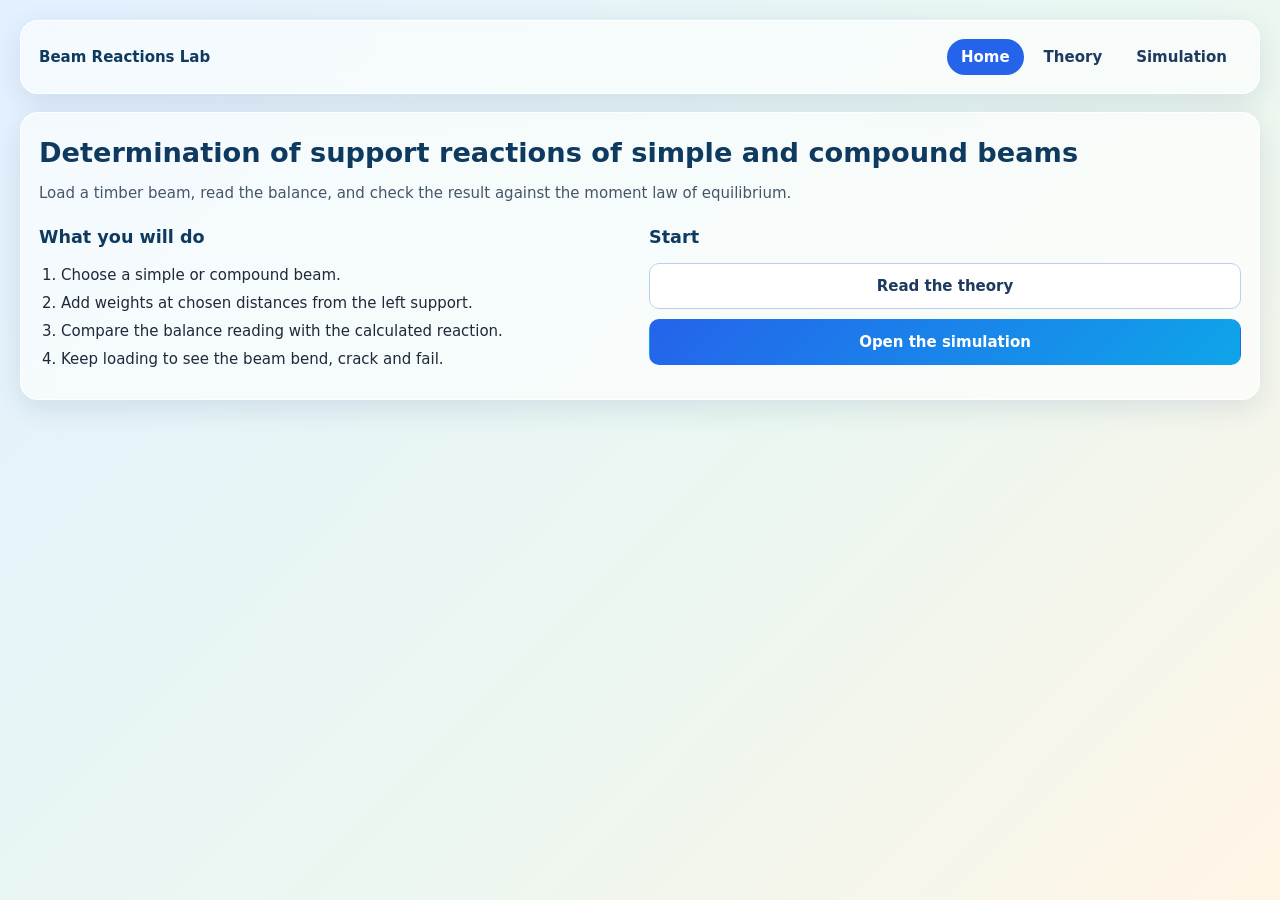
==== public/index.html @ b88daa20 "refactor(frontend): split app.js into ES modules, read constants from API config, fix stale response" ====
<!DOCTYPE html>
<html lang="en"><head><meta charset="utf-8"><meta name="viewport" content="width=device-width,initial-scale=1">
<title>Beam Reactions Lab</title><link rel="stylesheet" href="css/style.css"></head>
<body><div class="wrap">
<nav class="glass"><b>Beam Reactions Lab</b><a class="on" href="index.html">Home</a><a href="theory.html">Theory</a><a href="simulation.html">Simulation</a></nav>
<section class="glass"><h1>Determination of support reactions of simple and compound beams</h1>
<p class="sub">Load a timber beam, read the balance, and check the result against the moment law of equilibrium.</p>
<div class="grid2">
<div><h2>What you will do</h2><ol><li>Choose a simple or compound beam.</li><li>Add weights at chosen distances from the left support.</li><li>Compare the balance reading with the calculated reaction.</li><li>Keep loading to see the beam bend, crack and fail.</li></ol></div>
<div><h2>Start</h2><a class="btn" href="theory.html">Read the theory</a><a class="btn pri" href="simulation.html">Open the simulation</a></div>
</div></section></div></body></html>
---- public/css/style.css ----
*{box-sizing:border-box}
body{margin:0;min-height:100vh;padding:20px;font:15px/1.6 system-ui,-apple-system,"Segoe UI",Roboto,sans-serif;color:#1f2937;background:linear-gradient(135deg,#e3f0ff,#eaf7f1 55%,#fff5e6) fixed}
.wrap{max-width:1300px;margin:auto}
h1{margin:0 0 6px;font-size:1.7rem;color:#0f3a5f}h2{margin:0 0 12px;font-size:1.1rem;color:#0f3a5f}.sub{margin:0 0 18px;color:#475569}
.glass{background:rgba(255,255,255,.62);border:1px solid rgba(255,255,255,.9);border-radius:18px;padding:18px;backdrop-filter:blur(14px);-webkit-backdrop-filter:blur(14px);box-shadow:0 8px 28px rgba(30,64,120,.12)}
nav{display:flex;flex-wrap:wrap;gap:6px;align-items:center;margin-bottom:18px;padding:10px 14px}
nav b{margin-right:auto;color:#0f3a5f}nav a{padding:6px 14px;border-radius:999px;color:#1e3a5f;text-decoration:none;font-weight:600}
nav a:hover,nav a.on{background:#2563eb;color:#fff}
.layout{display:grid;grid-template-columns:300px 1fr;gap:18px;align-items:start}.grid2{display:grid;grid-template-columns:repeat(auto-fit,minmax(260px,1fr));gap:18px}
#report{display:grid;gap:18px;padding:2px;border-radius:20px}
label{display:block;margin:10px 0 4px;font-size:.85rem;color:#475569}
input,select{width:100%;padding:9px 10px;border-radius:10px;border:1px solid #c5d3e8;background:#fff;color:#1f2937;font:inherit}
button,.btn{display:block;width:100%;margin-top:10px;padding:10px;border-radius:10px;border:1px solid #bcd0ee;background:#fff;color:#1e3a5f;font:inherit;font-weight:600;cursor:pointer;text-align:center;text-decoration:none}
button:hover,.btn:hover{background:#eaf2ff}button:focus-visible,input:focus-visible,select:focus-visible,a:focus-visible{outline:2px solid #2563eb;outline-offset:2px}
.pri{background:linear-gradient(135deg,#2563eb,#0ea5e9)!important;color:#fff!important;border-color:transparent!important}
.stat{display:flex;justify-content:space-between;font-size:.9rem;padding:3px 0}.stat b{font-variant-numeric:tabular-nums}
.bar{height:10px;border-radius:6px;background:#dbe6f5;overflow:hidden;margin-top:8px}#sbar{height:100%;width:0;background:linear-gradient(90deg,#34d399,#f59e0b,#ef4444);transition:width .3s}
#msg{min-height:1.3em;margin-top:8px;font-size:.85rem;color:#b91c1c}
.cw{position:relative}canvas{width:100%;display:block;border-radius:12px;background:linear-gradient(#f8fbff,#e9f1fb)}
#alert{display:none;position:absolute;left:50%;top:14px;transform:translateX(-50%);padding:10px 22px;border-radius:12px;background:#dc2626;color:#fff;font-weight:700;box-shadow:0 6px 20px rgba(220,38,38,.35)}
.tw{overflow-x:auto}table{width:100%;border-collapse:collapse;font-size:.88rem;font-variant-numeric:tabular-nums}
th,td{padding:8px 10px;text-align:right;border-bottom:1px solid #d5e1f2}th{background:#e6effb;font-weight:600;color:#0f3a5f}th:first-child,td:first-child{text-align:center}
#concl p{margin:0 0 10px}.ok{color:#166534}.bad{color:#b91c1c}.muted{color:#64748b}
.exp .glass{backdrop-filter:none;-webkit-backdrop-filter:none;background:#fff}.exp #report{background:#eaf2ff}
ul,ol{padding-left:22px;margin:0 0 10px}li{margin-bottom:4px}code{background:#e6effb;padding:1px 6px;border-radius:6px}
@media(max-width:900px){.layout{grid-template-columns:1fr}}
@media(prefers-reduced-motion:reduce){*{transition:none!important}}
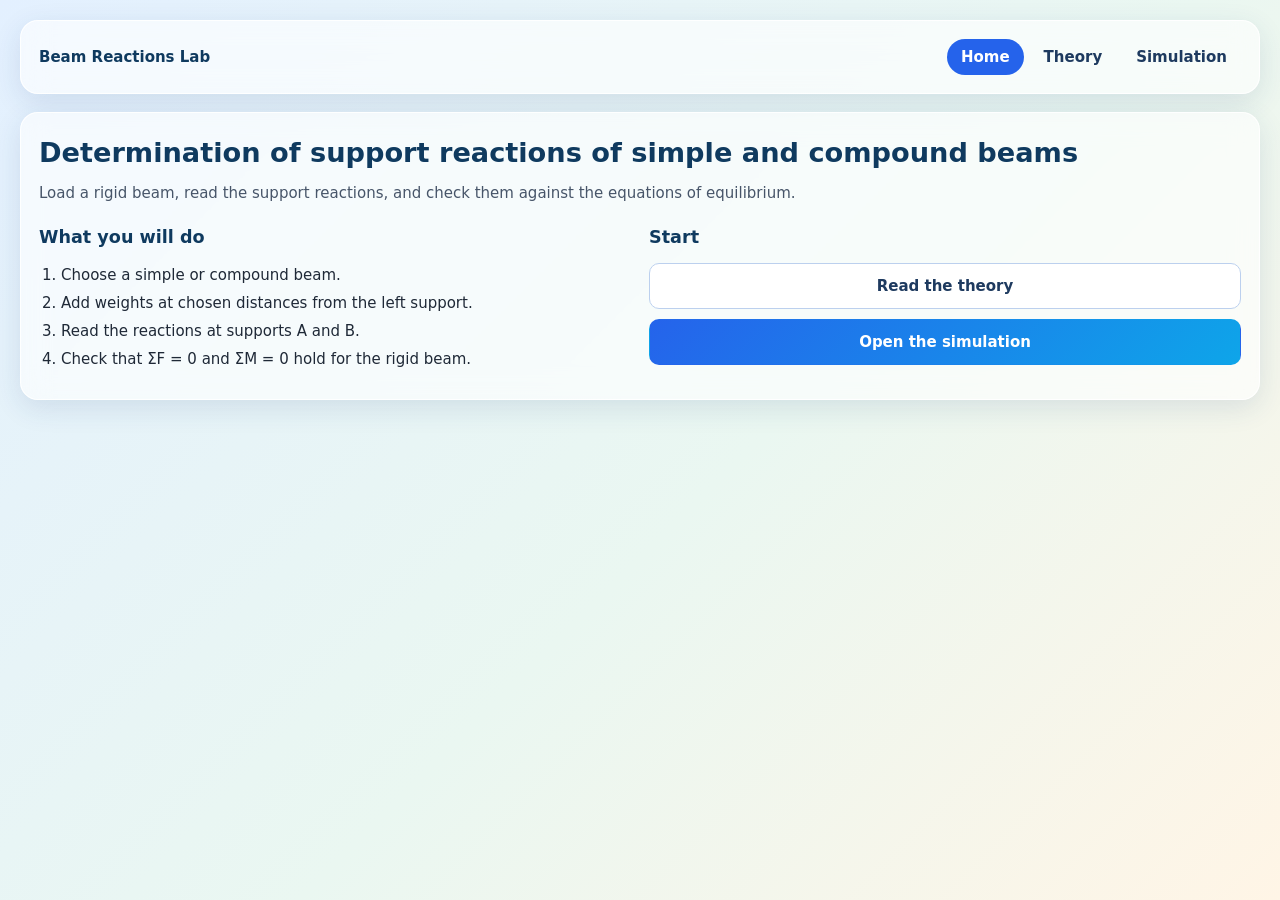
==== commit c9e5bca8: "feat: neglect vertical displacement and update the load displaced" ====
--- a/public/index.html
+++ b/public/index.html
@@ -4,8 +4,8 @@
 <body><div class="wrap">
 <nav class="glass"><b>Beam Reactions Lab</b><a class="on" href="index.html">Home</a><a href="theory.html">Theory</a><a href="simulation.html">Simulation</a></nav>
 <section class="glass"><h1>Determination of support reactions of simple and compound beams</h1>
-<p class="sub">Load a timber beam, read the balance, and check the result against the moment law of equilibrium.</p>
+<p class="sub">Load a rigid beam, read the support reactions, and check them against the equations of equilibrium.</p>
 <div class="grid2">
-<div><h2>What you will do</h2><ol><li>Choose a simple or compound beam.</li><li>Add weights at chosen distances from the left support.</li><li>Compare the balance reading with the calculated reaction.</li><li>Keep loading to see the beam bend, crack and fail.</li></ol></div>
+<div><h2>What you will do</h2><ol><li>Choose a simple or compound beam.</li><li>Add weights at chosen distances from the left support.</li><li>Read the reactions at supports A and B.</li><li>Check that ΣF = 0 and ΣM = 0 hold for the rigid beam.</li></ol></div>
 <div><h2>Start</h2><a class="btn" href="theory.html">Read the theory</a><a class="btn pri" href="simulation.html">Open the simulation</a></div>
 </div></section></div></body></html>
--- a/public/css/style.css
+++ b/public/css/style.css
@@ -16,7 +16,7 @@
 .stat{display:flex;justify-content:space-between;font-size:.9rem;padding:3px 0}.stat b{font-variant-numeric:tabular-nums}
 .bar{height:10px;border-radius:6px;background:#dbe6f5;overflow:hidden;margin-top:8px}#sbar{height:100%;width:0;background:linear-gradient(90deg,#34d399,#f59e0b,#ef4444);transition:width .3s}
 #msg{min-height:1.3em;margin-top:8px;font-size:.85rem;color:#b91c1c}
-.cw{position:relative}canvas{width:100%;display:block;border-radius:12px;background:linear-gradient(#f8fbff,#e9f1fb)}
+.cw{position:relative}canvas{width:100%;display:block;touch-action:pan-y;border-radius:12px;background:linear-gradient(#f8fbff,#e9f1fb)}
 #alert{display:none;position:absolute;left:50%;top:14px;transform:translateX(-50%);padding:10px 22px;border-radius:12px;background:#dc2626;color:#fff;font-weight:700;box-shadow:0 6px 20px rgba(220,38,38,.35)}
 .tw{overflow-x:auto}table{width:100%;border-collapse:collapse;font-size:.88rem;font-variant-numeric:tabular-nums}
 th,td{padding:8px 10px;text-align:right;border-bottom:1px solid #d5e1f2}th{background:#e6effb;font-weight:600;color:#0f3a5f}th:first-child,td:first-child{text-align:center}
